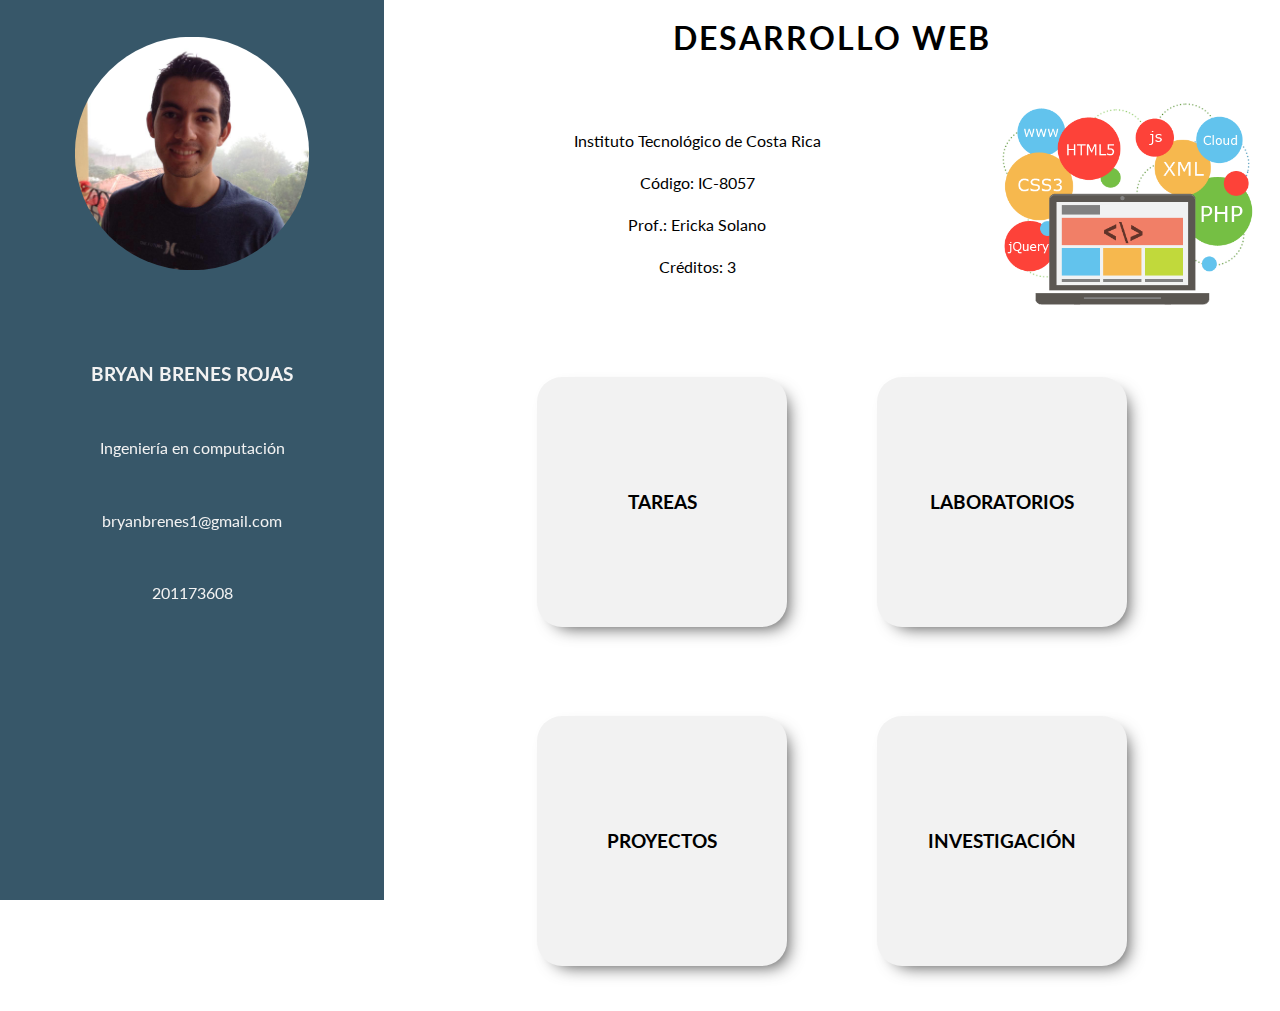
==== index.html @ 029da536 "animacion de las evaluaciones" ====
<!DOCTYPE html>
<html lang="en">

<head>
    <meta charset="UTF-8">
    <meta name="viewport" content="width=device-width, initial-scale=1.0">
    <meta http-equiv="X-UA-Compatible" content="ie=edge">
    <link rel="stylesheet" href="css/estilos.css">
    <title>Portal Web</title>
</head>

<body>
    <div class="contenedor">
        <div class="aside-info-personal">
            <img class="imagen-perfil" src="img/foto-perfil.jpg" alt="foto de perfil">
            <div class="info-personal">
                <h3 class="nombre-perfil">Bryan Brenes Rojas</h3>
                <p>Ingeniería en computación</p>
                <p>bryanbrenes1@gmail.com</p>
                <p>201173608</p>
            </div>
        </div>
        <div class="contenido-principal">
            <div class="datos-curso">
                <h1 class="titulo-curso">Desarrollo Web</h1>
                <div class="contenedor-info-curso">
                    <div class="info-curso">
                        <p>Instituto Tecnológico de Costa Rica</p>
                        <p>Código: IC-8057</p>
                        <p>Prof.: Ericka Solano</p>
                        <p>Créditos: 3</p>
                    </div>
                    <img src="img/web-img.png" alt="imagen sobre tecnologías web">
                </div>
            </div>
            <div class="evaluaciones">
                <div class="caja-evaluacion">
                    <div class="lista-evaluaciones">
                        <ul class="lista">
                            <li class="lista-item"><a href="#">Historia de la web (inforgrama)</a></li>
                            <li class="lista-item"><a href="#">Desarrollador full stack</a></li>
                            <!-- <li class="lista-item"><a href="#">Tarea1</a></li>
                            <li class="lista-item"><a href="#">Tarea1</a></li>
                            <li class="lista-item"><a href="#">Tarea1</a></li>
                            <li class="lista-item"><a href="#">Tarea1</a></li> -->
                        </ul>
                    </div>
                    <h3>Tareas</h3>
                </div>
                <div class="caja-evaluacion">
                    <div class="lista-evaluaciones">
                        <ul class="lista">
                            <!-- <li class="lista-item"><a href="#">Tarea1</a></li>
                            <li class="lista-item"><a href="#">Tarea1</a></li>
                            <li class="lista-item"><a href="#">Tarea1</a></li>
                            <li class="lista-item"><a href="#">Tarea1</a></li>
                            <li class="lista-item"><a href="#">Tarea1</a></li> -->
                        </ul>
                    </div>
                    <h3>Laboratorios</h3>
                </div>
            </div>
            <div class="evaluaciones">
                <div class="caja-evaluacion">
                    <div class="lista-evaluaciones">
                        <ul class="lista">
                            <!-- <li class="lista-item"><a href="#">Tarea1</a></li>
                            <li class="lista-item"><a href="#">Tarea1</a></li>
                            <li class="lista-item"><a href="#">Tarea1</a></li>
                            <li class="lista-item"><a href="#">Tarea1</a></li>
                            <li class="lista-item"><a href="#">Tarea1</a></li> -->
                        </ul>
                    </div>
                    <h3>Proyectos</h3>
                </div>
                <div class="caja-evaluacion">
                    <div class="lista-evaluaciones">
                        <ul class="lista">
                            <!-- <li class="lista-item"><a href="#">Tarea1</a></li>
                            <li class="lista-item"><a href="#">Tarea1</a></li>
                            <li class="lista-item"><a href="#">Tarea1</a></li>
                            <li class="lista-item"><a href="#">Tarea1</a></li>
                            <li class="lista-item"><a href="#">Tarea1</a></li> -->
                        </ul>
                    </div>
                    <h3>Investigación</h3>
                </div>
            </div>
        </div>
    </div>
    <script src="js/app.js"></script>
</body>

</html>
---- css/estilos.css ----
@import url('https://fonts.googleapis.com/css?family=Lato&display=swap');
* {
    margin: 0;
    padding: 0;
    box-sizing: border-box;
}

body {
    font-family: Lato;
}

.contenedor {
    position: relative;
}

.contenido-principal {
    width: 70%;
    position: absolute;
    top: 0;
    left: 30%;
}

.aside-info-personal {
    position: fixed;
    top: 0;
    left: 0;
    width: 30%;
    padding: 3%;
    padding-top: 0;
    background-color: rgba(33, 69, 89, 0.9);
    height: 100vh;
}

.imagen-perfil {
    width: 100%;
    padding: 12%;
    border-radius: 50%;
}

.titulo-curso {
    text-align: center;
    margin: 2%;
    text-transform: uppercase;
    letter-spacing: 2px;
}

.info-curso {
    width: 70%;
    padding-right: 2%;
    display: flex;
    flex-direction: column;
    justify-content: center;
    align-items: center;
}

.info-curso p {
    padding: 2%;
}

.contenedor-info-curso img {
    width: 30%;
}

.contenedor-info-curso {
    display: flex;
    padding: 3%;
}

.evaluaciones {
    display: flex;
    width: 100%;
    justify-content: center;
}

.caja-evaluacion {
    position: relative;
    overflow: hidden;
    display: flex;
    justify-content: center;
    align-items: center;
    background-color: #f2f2f2;
    height: 250px;
    width: 250px;
    margin: 5%;
    border-radius: 10%;
    -webkit-box-shadow: 8px 8px 17px -8px rgba(0, 0, 0, 0.75);
    -moz-box-shadow: 8px 8px 17px -8px rgba(0, 0, 0, 0.75);
    box-shadow: 8px 8px 17px -8px rgba(0, 0, 0, 0.75);
}

.caja-evaluacion h3 {
    text-transform: uppercase;
    pointer-events: none;
}

.lista-evaluaciones {
    position: absolute;
    transform: translateY(-100%);
    background-color: rgba(33, 69, 89, 1);
    height: 250px;
    width: 250px;
    border-radius: 10%;
    transition: all 0.2s ease;
}

.lista-activa {
    transform: translateY(0%);
}

.caja-evaluacion:hover+.lista-evaluaciones {
    background-color: saddlebrown!important;
}

.lista {
    width: 100%;
    height: 100%;
    display: flex;
    flex-direction: column;
    justify-content: flex-start;
    align-items: center;
    list-style: none;
}

.lista a {
    text-decoration: none;
    width: 100%;
    text-align: center;
    padding: 4% 0;
    cursor: pointer;
    display: block;
    color: #f2f2f2;
}

.lista a:hover {
    background-color: rgba(242, 242, 242, 0.3);
}

.lista li {
    width: 100%;
}

.nombre-perfil {
    text-transform: uppercase;
    text-align: center;
    color: #f2f2f2;
}

.info-personal {
    display: flex;
    height: 40%;
    flex-direction: column;
    justify-content: space-evenly;
    align-items: center;
}

.info-personal p {
    color: #f2f2f2;
}
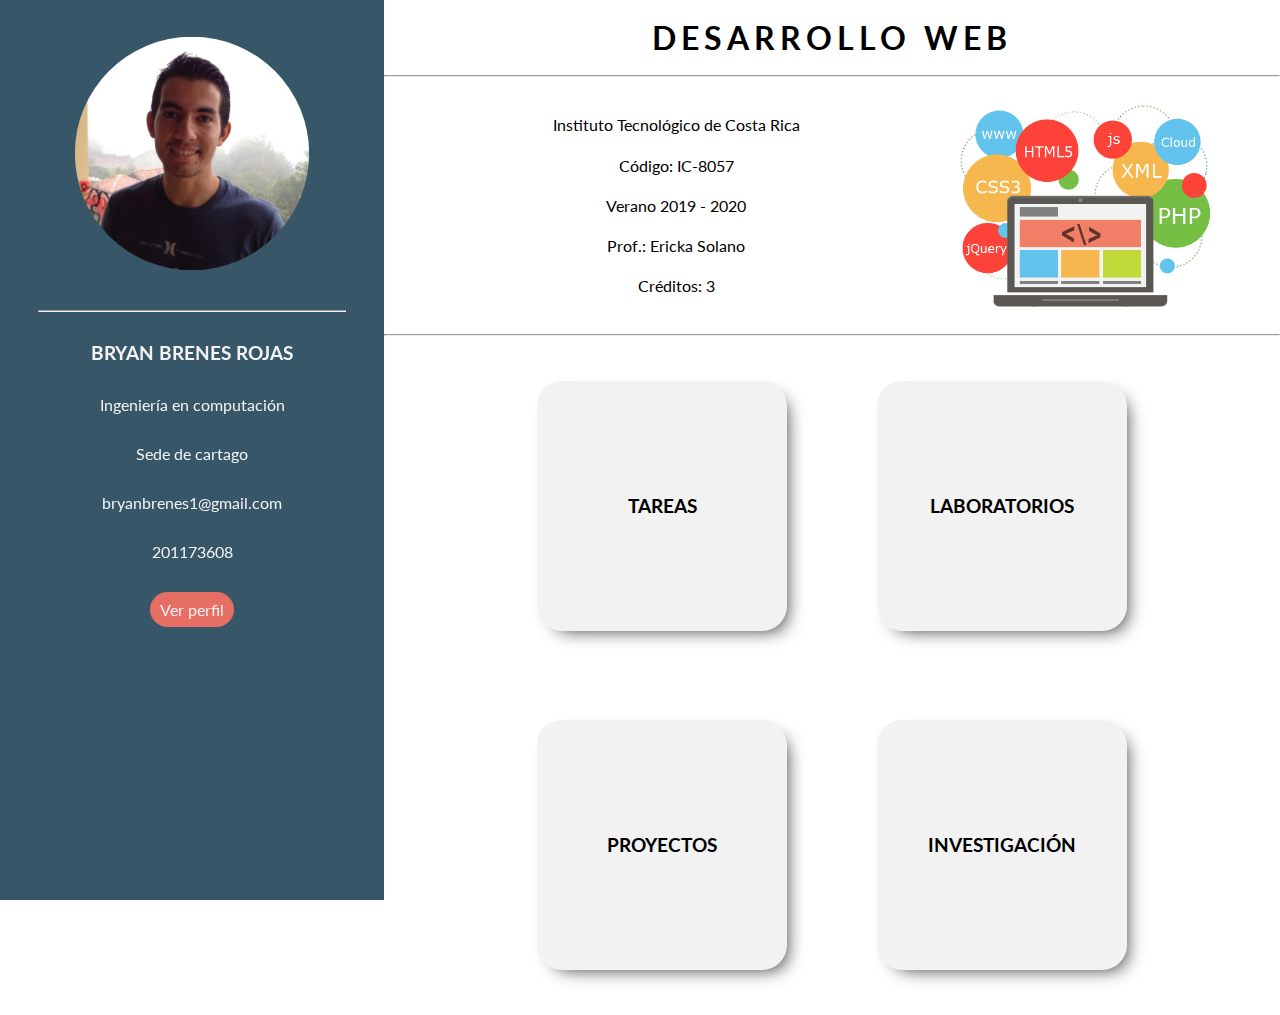
==== commit 74eea9f5: "enlace de tareas 1 y 2" ====
--- a/index.html
+++ b/index.html
@@ -12,33 +12,44 @@
 <body>
     <div class="contenedor">
         <div class="aside-info-personal">
+
             <img class="imagen-perfil" src="img/foto-perfil.jpg" alt="foto de perfil">
+            <hr>
             <div class="info-personal">
                 <h3 class="nombre-perfil">Bryan Brenes Rojas</h3>
                 <p>Ingeniería en computación</p>
+                <p>Sede de cartago</p>
                 <p>bryanbrenes1@gmail.com</p>
                 <p>201173608</p>
+
+                <a class="ver-perfil-btn">Ver perfil</a>
             </div>
         </div>
         <div class="contenido-principal">
             <div class="datos-curso">
                 <h1 class="titulo-curso">Desarrollo Web</h1>
+                <hr>
                 <div class="contenedor-info-curso">
                     <div class="info-curso">
                         <p>Instituto Tecnológico de Costa Rica</p>
                         <p>Código: IC-8057</p>
+                        <p>Verano 2019 - 2020</p>
                         <p>Prof.: Ericka Solano</p>
                         <p>Créditos: 3</p>
                     </div>
                     <img src="img/web-img.png" alt="imagen sobre tecnologías web">
                 </div>
+                <hr>
             </div>
             <div class="evaluaciones">
                 <div class="caja-evaluacion">
                     <div class="lista-evaluaciones">
                         <ul class="lista">
-                            <li class="lista-item"><a href="#">Historia de la web (inforgrama)</a></li>
-                            <li class="lista-item"><a href="#">Desarrollador full stack</a></li>
+                            <li class="lista-item"><a href="tareas/Web_timeline.png" target="_blank">Historia de la web
+                                    (inforgrama)</a>
+                            </li>
+                            <li class="lista-item"><a href="tareas/Resumen_Full_Stack_Dev.pdf"
+                                    target="_blank">Desarrollador full stack</a></li>
                             <!-- <li class="lista-item"><a href="#">Tarea1</a></li>
                             <li class="lista-item"><a href="#">Tarea1</a></li>
                             <li class="lista-item"><a href="#">Tarea1</a></li>
--- a/css/estilos.css
+++ b/css/estilos.css
@@ -41,11 +41,11 @@
     text-align: center;
     margin: 2%;
     text-transform: uppercase;
-    letter-spacing: 2px;
+    letter-spacing: 5px;
 }
 
 .info-curso {
-    width: 70%;
+    width: 65%;
     padding-right: 2%;
     display: flex;
     flex-direction: column;
@@ -58,7 +58,8 @@
 }
 
 .contenedor-info-curso img {
-    width: 30%;
+    width: 35%;
+    padding-right: 5%;
 }
 
 .contenedor-info-curso {
@@ -95,7 +96,7 @@
 
 .lista-evaluaciones {
     position: absolute;
-    transform: translateY(-100%);
+    transform: translateY(-101%);
     background-color: rgba(33, 69, 89, 1);
     height: 250px;
     width: 250px;
@@ -155,4 +156,16 @@
 
 .info-personal p {
     color: #f2f2f2;
+}
+
+.ver-perfil-btn {
+    color: #f2f2f2;
+    cursor: pointer;
+    background-color: rgba(230, 110, 98, 1);
+    padding: 8px 10px;
+    border-radius: 50px;
+}
+
+.ver-perfil-btn:hover {
+    background-color: rgba(210, 100, 90, 1);
 }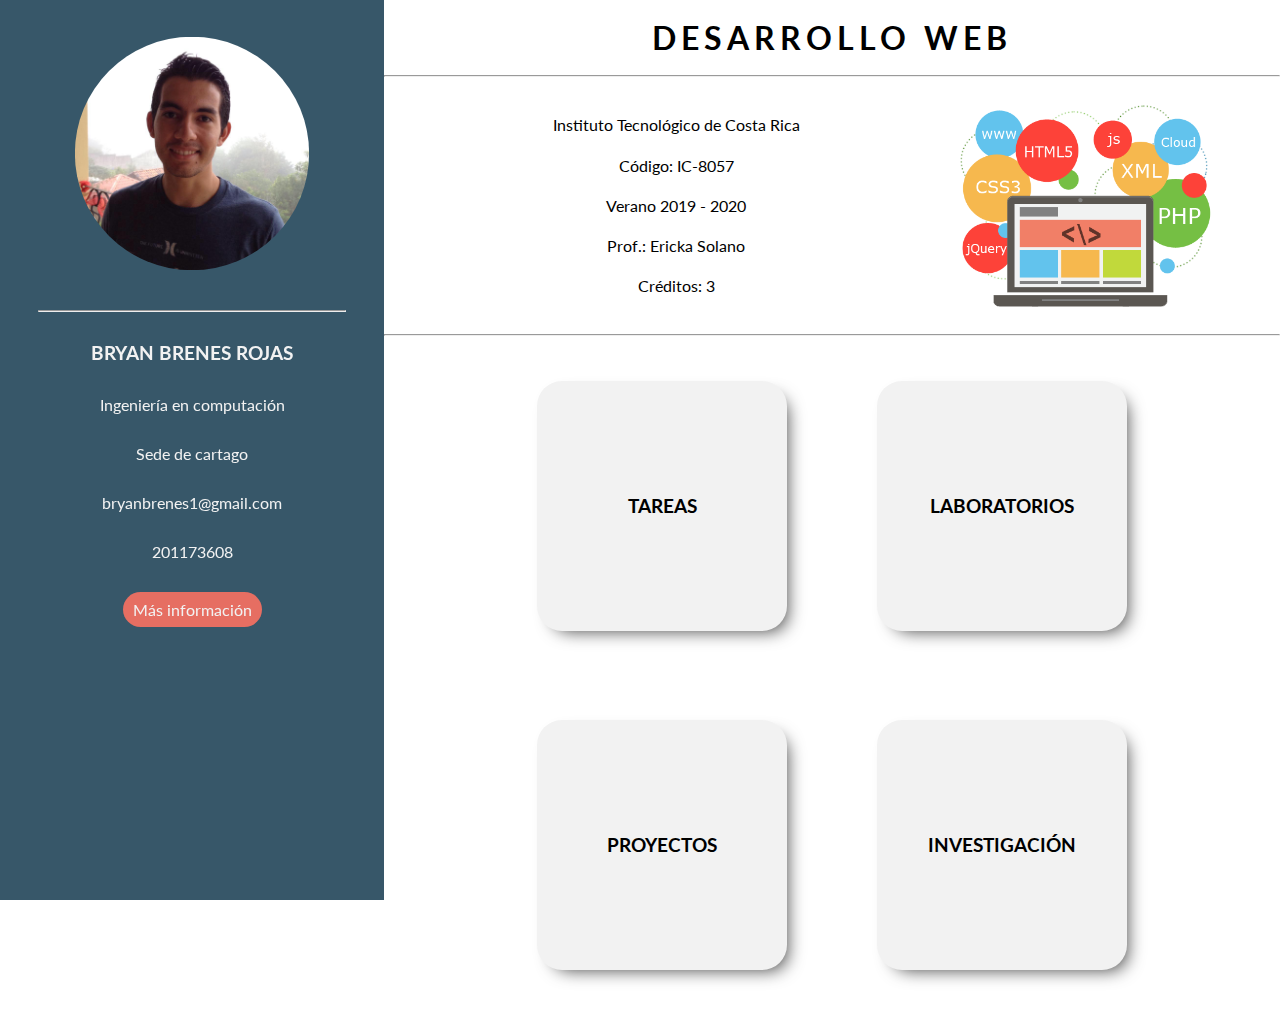
==== commit 7ae33b60: "informacion adicional al perfil" ====
--- a/index.html
+++ b/index.html
@@ -22,7 +22,7 @@
                 <p>bryanbrenes1@gmail.com</p>
                 <p>201173608</p>
 
-                <a class="ver-perfil-btn">Ver perfil</a>
+                <a id="abrirModal" class="ver-perfil-btn">Más información</a>
             </div>
         </div>
         <div class="contenido-principal">
@@ -50,8 +50,9 @@
                             </li>
                             <li class="lista-item"><a href="tareas/Resumen_Full_Stack_Dev.pdf"
                                     target="_blank">Desarrollador full stack</a></li>
-                            <!-- <li class="lista-item"><a href="#">Tarea1</a></li>
-                            <li class="lista-item"><a href="#">Tarea1</a></li>
+                            <li class="lista-item"><a href="/tareas/tareaCalendario/calendario.html">CalendarioJs</a>
+                            </li>
+                            <!--<li class="lista-item"><a href="#">Tarea1</a></li>
                             <li class="lista-item"><a href="#">Tarea1</a></li>
                             <li class="lista-item"><a href="#">Tarea1</a></li> -->
                         </ul>
@@ -99,6 +100,31 @@
             </div>
         </div>
     </div>
+
+    <div id="perfil-modal" class="modal">
+        <div class="modal-content">
+            <div class="modal-header">
+                <h2>Información adicional</h2>
+                <!-- <span class="closeModalBtn">&times;</span> -->
+            </div>
+            <div class="modal-body">
+                <h4>Temas de mayor interés</h4>
+                <p>Una de las cosas más interesantes de la ingeniería en computación en la gran cantidad de tecnologías
+                    y lenguajes que se pueden aprender. Hasta hace recientemente me envolví más en el desarrollo web, y
+                    me a atrapado todas las herramientas que existen para su desarrollo así como su flujo de trabajo. La
+                    manera de realizar las interfaces me parece sumamente flexible y se pueden llegar a crear un montón
+                    de diseños y animaciones complejas. Puedo decir que en estos momentos mi mayor interés es el
+                    desarrollo web, en específico el front end</p>
+                <h4>Hobbies</h4>
+                <p>Uno de mis hobbies es tocar guitarra, sin embargo, últimamente me he visto más envuelto en los cursos
+                    en línea, ya que estos son una buena manera de aprender sobre temas nuevos.</p>
+            </div>
+            <div class="modal-footer">
+                <a class="cerrarModalBtn" href="#">Cerrar</a>
+            </div>
+        </div>
+    </div>
+
     <script src="js/app.js"></script>
 </body>
 
--- a/css/estilos.css
+++ b/css/estilos.css
@@ -168,4 +168,67 @@
 
 .ver-perfil-btn:hover {
     background-color: rgba(210, 100, 90, 1);
+}
+
+.cerrarModalBtn {
+    color: #f2f2f2;
+    cursor: pointer;
+    background-color: rgba(230, 110, 98, 1);
+    padding: 8px 10px;
+    border-radius: 50px;
+    text-decoration: none;
+}
+
+.modal {
+    display: none;
+    position: fixed;
+    top: 0;
+    left: 0;
+    height: 100%;
+    width: 100%;
+    z-index: 10;
+    overflow: auto;
+    background-color: rgba(0, 0, 0, 0.5);
+}
+
+.modal-content {
+    background-color: #f2f2f2;
+    width: 70%;
+    margin: 10% auto;
+    -webkit-box-shadow: 6px 6px 9px -3px rgba(0, 0, 0, 0.75);
+    -moz-box-shadow: 6px 6px 9px -3px rgba(0, 0, 0, 0.75);
+    box-shadow: 6px 6px 9px -3px rgba(0, 0, 0, 0.75);
+    animation: modalAnimation 0.7s;
+}
+
+@keyframes modalAnimation {
+    from {
+        opacity: 0;
+    }
+    to {
+        opacity: 1;
+    }
+}
+
+.modal-header, .modal-footer {
+    background-color: rgba(33, 69, 89, 1);
+    padding: 15px;
+    color: #f2f2f2
+}
+
+.modal-header {
+    display: flex;
+    justify-content: space-between;
+}
+
+.modal-footer {
+    text-align: right;
+}
+
+.modal-body {
+    padding: 15px;
+}
+
+.modal-body h4 {
+    margin: 10px 0;
 }